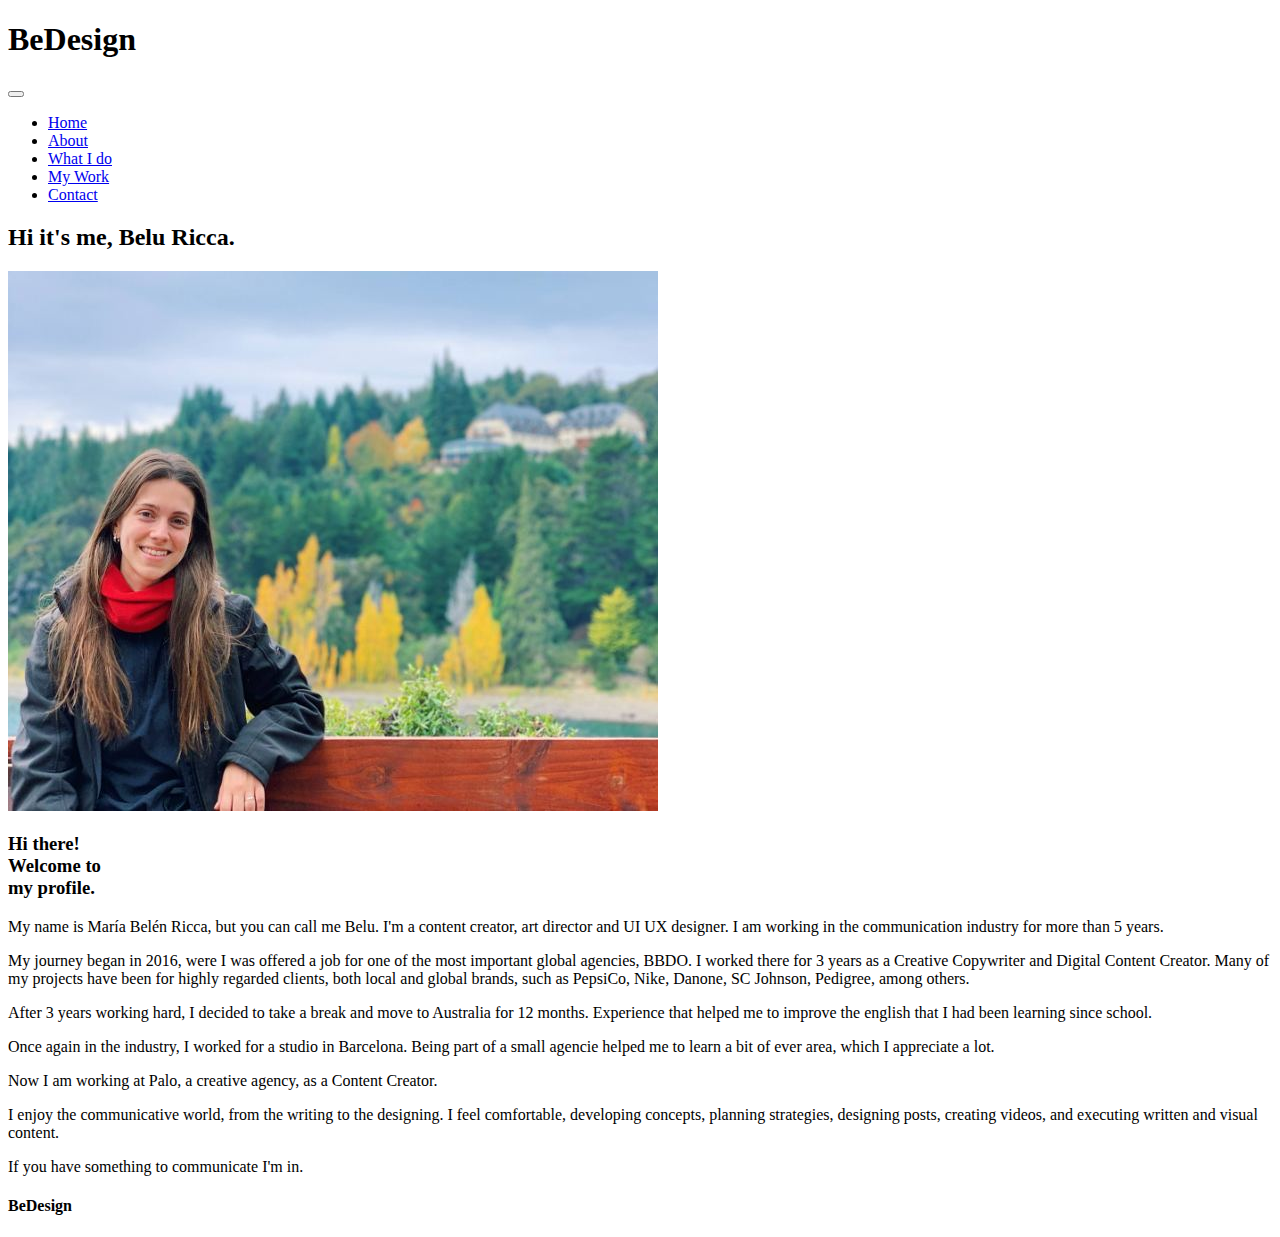
==== pages/about.html @ 592c56e3 "Creacion de todos los archivos html, styles y sass" ====
<!DOCTYPE html>
<html lang="en">
    <head>
        <meta charset="utf-8" />
        <meta name="viewport" content="width=device-width, initial-scale=1" />
        <title>BeDesign</title>
        <link href="https://cdn.jsdelivr.net/npm/bootstrap@5.2.2/dist/css/bootstrap.min.css"rel="stylesheet" integrity="sha384-Zenh87qX5JnK2Jl0vWa8Ck2rdkQ2Bzep5IDxbcnCeuOxjzrPF/et3URy9Bv1WTRi" crossorigin="anonymous"/>
        <link rel="stylesheet" href="https://cdnjs.cloudflare.com/ajax/libs/font-awesome/6.2.0/css/all.min.css" integrity="sha512-xh6O/CkQoPOWDdYTDqeRdPCVd1SpvCA9XXcUnZS2FmJNp1coAFzvtCN9BmamE+4aHK8yyUHUSCcJHgXloTyT2A==" crossorigin="anonymous" referrerpolicy="no-referrer" />
        <link rel="stylesheet" href="../styles/styles.css">
        <link rel="shortcut icon" href="../images/picwish.png" type="image/x-icon">
    </head>
    <body>
        <!-- Inicio barra de navegacion -->
        <nav class="navbar navbar-expand-lg">
            <div class="container-fluid">
                <h1 class="brand" >BeDesign</h1>
                <button class="navbar-toggler" type="button" data-bs-toggle="collapse" data-bs-target="#navbarSupportedContent" aria-controls="navbarSupportedContent" aria-expanded="false" aria-label="Toggle navigation">
                <span class="navbar-toggler-icon"></span>
                </button>
                <div class="collapse navbar-collapse" id="navbarSupportedContent">
                    <ul class="navbar-nav me-auto mb-2 mb-lg-0">
                        <li class="nav-item">
                            <a class="nav-link" href="index.html">Home</a>
                        </li>
                        <li class="nav-item">
                            <a class="nav-link activo" href="about.html">About</a>
                        </li>
                        <li class="nav-item">
                            <a class="nav-link" href="whatido.html">What I do</a>
                        </li>
                        <li class="nav-item">
                            <a class="nav-link" href="mywork.html">My Work</a>
                        </li>
                        <li class="nav-item">
                            <a class="nav-link" href="contact.html">Contact</a>
                        </li>
                    </ul>
                </div>
            </div>
        </nav>
        <!-- Fin barra de navegacion -->
        <main>
            <!-- Inicio texto bg negro -->
            <div class="text-black">
                <h2>Hi it's me, Belu Ricca.</h2>
            </div>
            <!-- Fin texto bg negro -->
            <!-- Inicio img y descripcion -->
            <div class="my-description">
                <div class="belu-photo">
                    <img src="../images/beli.jpg" alt="Belu Photo">
                </div>
                <div class="description">
                    <h3>Hi there!<br> Welcome to<br>my profile.</h3>
                    <p>My name is María Belén Ricca, but you can call me Belu. I'm a content creator, art director and UI UX designer. I am working in the communication industry for more than 5 years. </p>
                        <p> My journey began in 2016, were I was offered a job for one of the most important global agencies, BBDO. I worked there for 3 years as a Creative Copywriter and Digital Content Creator. Many of my projects have been for highly regarded clients, both local and global brands, such as PepsiCo, Nike, Danone, SC Johnson, Pedigree, among others.</p>
                        <p> After 3 years working hard, I decided to take a break and move to Australia for 12 months. Experience that helped me to improve the english that I had been learning since school. </p> 
                        <p>Once again in the industry, I worked for a studio in Barcelona. Being part of a small agencie helped me to learn a bit of ever area, which I appreciate a lot.</p>
                        <p> Now I am working at Palo, a creative agency, as a Content Creator.</p> 
                        <p>I enjoy the communicative world, from the writing to the designing. I feel comfortable, developing concepts, planning strategies, designing posts, creating videos, and executing written and visual content.</p>
                        <p>If you have something to communicate I'm in.</p>
                </div>
            </div>
            <!-- Fin img y descripcion -->
        </main>
        <!-- Inicio footer -->
        <footer>
            <h4>BeDesign</h4>
            <div class="social-medias">
                <a href="https://www.instagram.com/bedesignok/?hl=es" target="_blank"><i class="fa-brands fa-instagram"></i></a>
                <a href="https://www.linkedin.com/in/mariabelenricca/" target="_blank"><i class="fa-brands fa-linkedin-in"></i></a>
                <a href="https://www.behance.net/BeluRicca/projects" target="_blank"><i class="fa-brands fa-behance"></i></a>
                <a href="https://dribbble.com/BeluRicca" target="_blank"><i class="fa-brands fa-dribbble"></i></a>
            </div>
        </footer>
        <!-- fin footer -->





        <script src="https://cdn.jsdelivr.net/npm/bootstrap@5.2.2/dist/js/bootstrap.bundle.min.js" integrity="sha384-OERcA2EqjJCMA+/3y+gxIOqMEjwtxJY7qPCqsdltbNJuaOe923+mo//f6V8Qbsw3"crossorigin="anonymous"></script>
    </body>
</html>
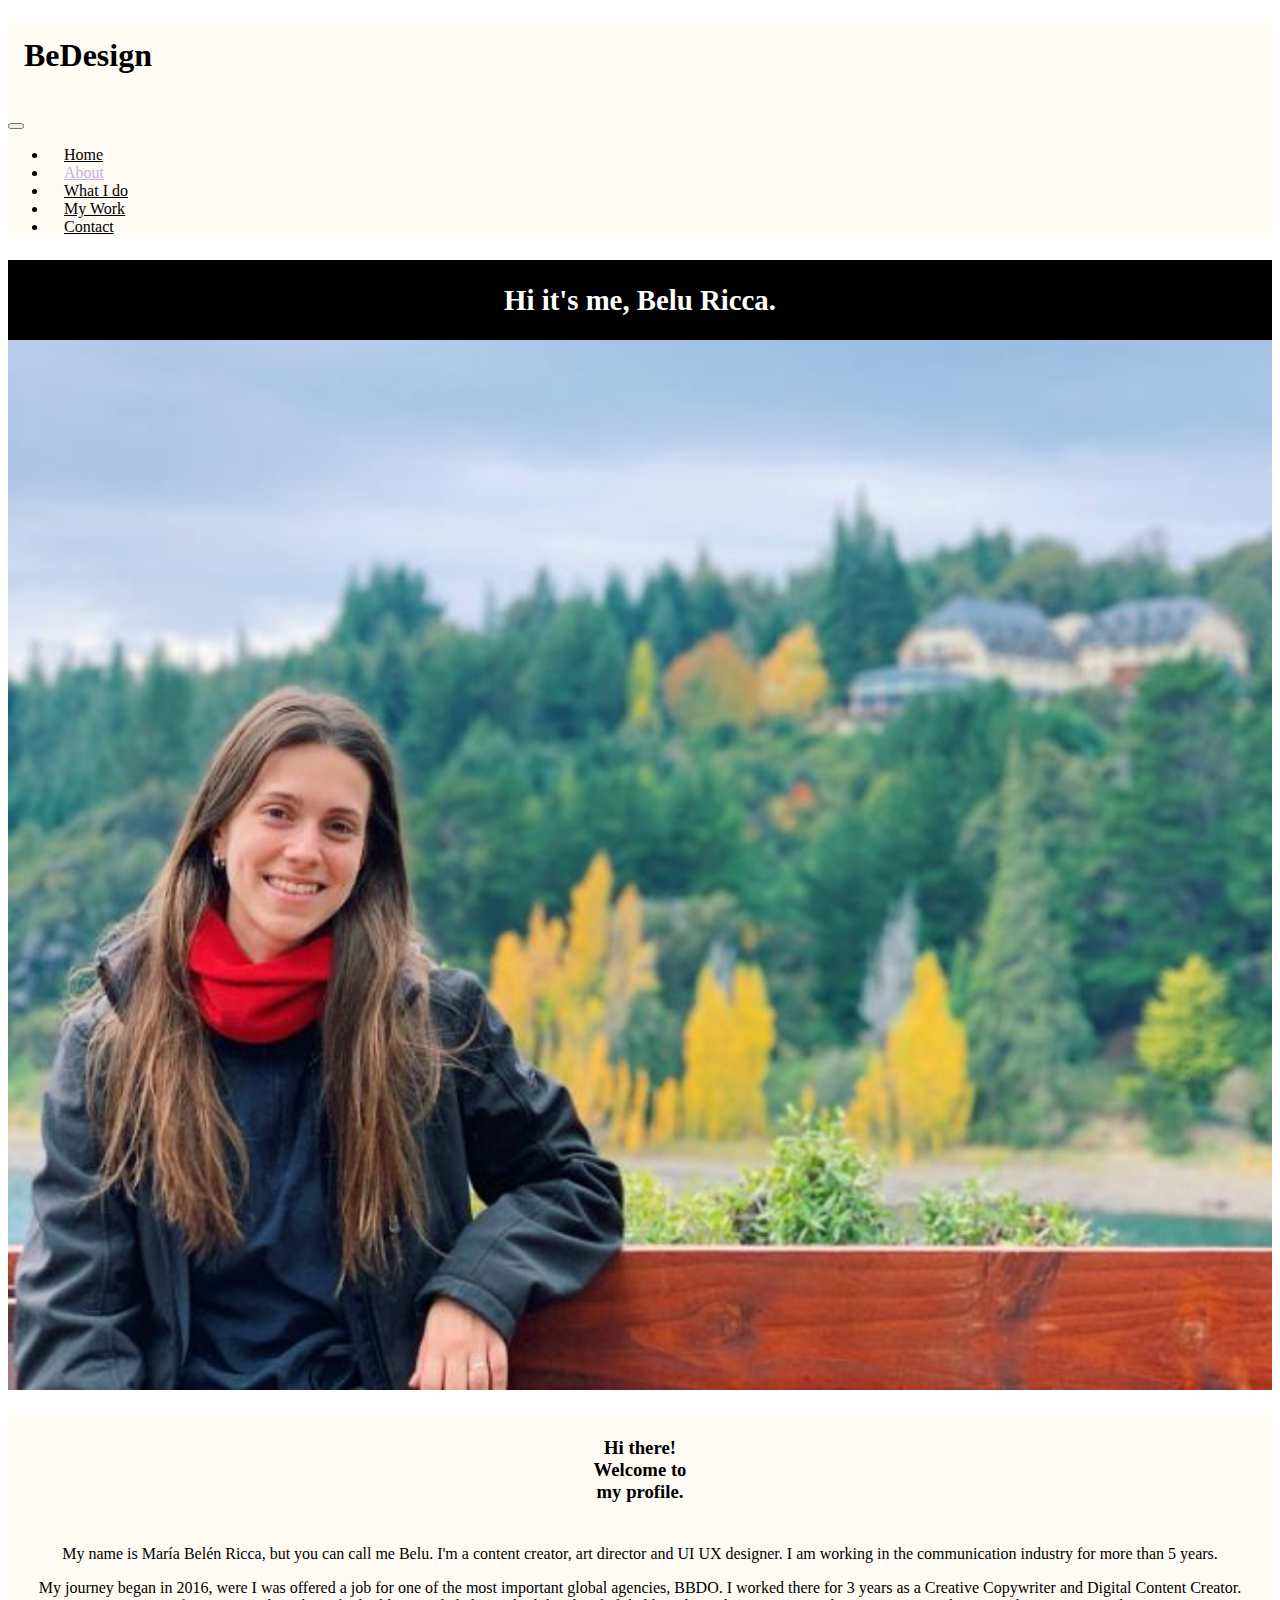
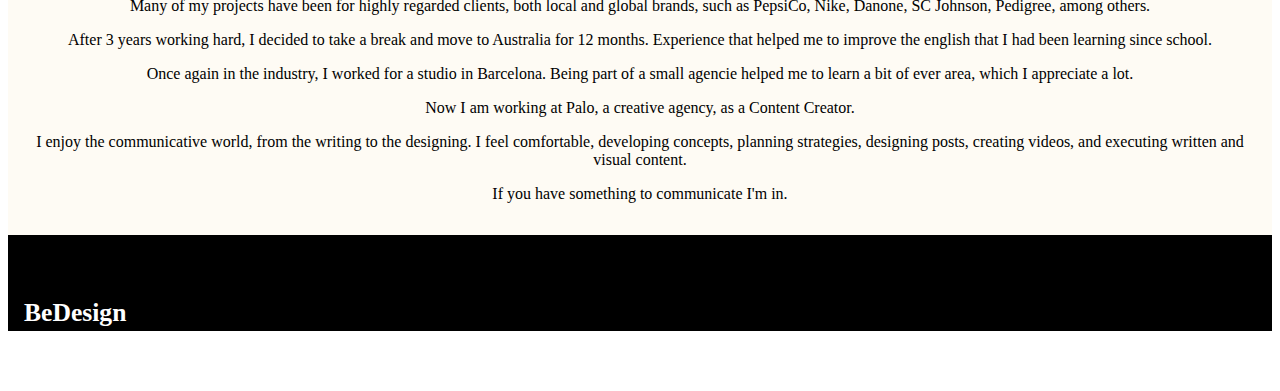
==== commit 13df5470: "Se agrega estilos a todos los html" ====
--- a/pages/about.html
+++ b/pages/about.html
@@ -6,7 +6,7 @@
         <title>BeDesign</title>
         <link href="https://cdn.jsdelivr.net/npm/bootstrap@5.2.2/dist/css/bootstrap.min.css"rel="stylesheet" integrity="sha384-Zenh87qX5JnK2Jl0vWa8Ck2rdkQ2Bzep5IDxbcnCeuOxjzrPF/et3URy9Bv1WTRi" crossorigin="anonymous"/>
         <link rel="stylesheet" href="https://cdnjs.cloudflare.com/ajax/libs/font-awesome/6.2.0/css/all.min.css" integrity="sha512-xh6O/CkQoPOWDdYTDqeRdPCVd1SpvCA9XXcUnZS2FmJNp1coAFzvtCN9BmamE+4aHK8yyUHUSCcJHgXloTyT2A==" crossorigin="anonymous" referrerpolicy="no-referrer" />
-        <link rel="stylesheet" href="../styles/styles.css">
+        <link rel="stylesheet" href="../styles/estilos.css">
         <link rel="shortcut icon" href="../images/picwish.png" type="image/x-icon">
     </head>
     <body>
@@ -53,12 +53,12 @@
                 <div class="description">
                     <h3>Hi there!<br> Welcome to<br>my profile.</h3>
                     <p>My name is María Belén Ricca, but you can call me Belu. I'm a content creator, art director and UI UX designer. I am working in the communication industry for more than 5 years. </p>
-                        <p> My journey began in 2016, were I was offered a job for one of the most important global agencies, BBDO. I worked there for 3 years as a Creative Copywriter and Digital Content Creator. Many of my projects have been for highly regarded clients, both local and global brands, such as PepsiCo, Nike, Danone, SC Johnson, Pedigree, among others.</p>
-                        <p> After 3 years working hard, I decided to take a break and move to Australia for 12 months. Experience that helped me to improve the english that I had been learning since school. </p> 
-                        <p>Once again in the industry, I worked for a studio in Barcelona. Being part of a small agencie helped me to learn a bit of ever area, which I appreciate a lot.</p>
-                        <p> Now I am working at Palo, a creative agency, as a Content Creator.</p> 
-                        <p>I enjoy the communicative world, from the writing to the designing. I feel comfortable, developing concepts, planning strategies, designing posts, creating videos, and executing written and visual content.</p>
-                        <p>If you have something to communicate I'm in.</p>
+                    <p> My journey began in 2016, were I was offered a job for one of the most important global agencies, BBDO. I worked there for 3 years as a Creative Copywriter and Digital Content Creator. Many of my projects have been for highly regarded clients, both local and global brands, such as PepsiCo, Nike, Danone, SC Johnson, Pedigree, among others.</p>
+                    <p> After 3 years working hard, I decided to take a break and move to Australia for 12 months. Experience that helped me to improve the english that I had been learning since school. </p> 
+                    <p>Once again in the industry, I worked for a studio in Barcelona. Being part of a small agencie helped me to learn a bit of ever area, which I appreciate a lot.</p>
+                    <p> Now I am working at Palo, a creative agency, as a Content Creator.</p> 
+                    <p>I enjoy the communicative world, from the writing to the designing. I feel comfortable, developing concepts, planning strategies, designing posts, creating videos, and executing written and visual content.</p>
+                    <p>If you have something to communicate I'm in.</p>
                 </div>
             </div>
             <!-- Fin img y descripcion -->
--- a/styles/estilos.css
+++ b/styles/estilos.css
@@ -0,0 +1,199 @@
+@import url("https://fonts.googleapis.com/css2?family=Poppins:wght@200;300&display=swap");
+nav {
+  background-color: #fefbf4;
+}
+nav h1 {
+  font-size: 2rem;
+  padding: 1rem 0 1rem 1rem;
+}
+nav .nav-item {
+  padding-left: 1rem;
+}
+nav .nav-link {
+  color: #000;
+}
+nav .activo {
+  color: #c8aee6;
+}
+
+.projects {
+  width: 100%;
+  background-color: #000;
+}
+.projects .projects-1, .projects .projects-2 {
+  display: grid;
+  grid-template-columns: 1fr 1fr;
+}
+.projects .projects-1 img, .projects .projects-2 img {
+  width: 100%;
+  padding: 0.5rem;
+  border-radius: 1rem;
+}
+.projects h2 {
+  color: #fff;
+  text-align: center;
+  font-size: 2rem;
+  padding: 1.5rem;
+}
+
+.mov {
+  width: 100%;
+  height: 5rem;
+  background-color: #f9e2c2;
+}
+.mov h3 {
+  font-size: 1.1rem;
+  text-align: center;
+  line-height: 5rem;
+}
+
+.card {
+  border: none;
+  text-align: center;
+  background-color: #fefbf4;
+}
+.card img {
+  border-radius: 0px !important;
+}
+.card .pepsico-modif, .card .saber-modif {
+  padding-bottom: 6rem;
+}
+.card .pepsico-modif h4, .card .saber-modif h4 {
+  font-size: 2rem;
+  padding-top: 2rem;
+}
+.card .pepsico-modif p, .card .saber-modif p {
+  font-size: 1.2rem;
+}
+.card .pepsico-modif a, .card .saber-modif a {
+  text-decoration: none;
+  font-size: 1.2rem;
+  color: #fff;
+  background-color: #000;
+  padding: 0.5rem 1rem;
+  border-radius: 0.5rem;
+}
+
+footer {
+  width: 100%;
+  height: 6rem;
+  background-color: #000;
+}
+footer h5, footer h4, footer h3 {
+  color: #fff;
+  font-size: 1.6rem;
+  margin-left: 1rem;
+  float: left;
+  line-height: 5.5rem;
+}
+footer .social-medias {
+  text-align: right;
+}
+footer .social-medias i {
+  color: #fff;
+  font-size: 1.3rem;
+  margin-right: 1rem;
+  line-height: 5.5rem;
+}
+
+.text-black {
+  width: 100%;
+  height: 5rem;
+  background-color: #000;
+  text-align: center;
+}
+.text-black h2 {
+  color: #fff;
+  line-height: 5rem;
+  font-size: 1.8rem;
+}
+
+.my-description {
+  width: 100%;
+  text-align: center;
+}
+.my-description img {
+  width: 100%;
+  object-fit: cover;
+}
+.my-description .description {
+  background-color: #fefbf4;
+  height: auto;
+}
+.my-description .description h3 {
+  padding: 1.5rem 0;
+}
+.my-description .description p {
+  padding: 0rem 1rem;
+}
+.my-description .description p:last-child {
+  padding-bottom: 2rem;
+  margin-bottom: 0px;
+}
+
+.text-modif {
+  background-color: #fefbf4;
+}
+.text-modif h3 {
+  padding-top: 5rem;
+  font-size: 2rem;
+}
+.text-modif p {
+  font-size: 1.1rem;
+  padding: 1rem 1rem 5rem 1rem;
+}
+
+.my-work {
+  width: 100%;
+  background-color: #fefbf4;
+  display: grid;
+  grid-template-columns: 1fr 1fr;
+}
+.my-work img {
+  width: 100%;
+  padding: 0.5rem;
+  border-radius: 1rem;
+}
+
+form {
+  width: 100%;
+  background-color: #fefbf4;
+  text-align: center;
+}
+form .name {
+  padding-top: 2rem;
+}
+form .name input {
+  width: 70%;
+}
+form div:not(.name, .enviar) {
+  padding-top: 1rem;
+}
+form div:not(.name, .enviar) input {
+  width: 70%;
+}
+
+input::placeholder, textarea::placeholder {
+  color: #000;
+  font-size: 1.2rem;
+  padding-left: 0.5rem;
+}
+
+textarea {
+  width: 70%;
+  resize: none;
+}
+
+.enviar {
+  padding: 1.5rem 0rem 3rem;
+}
+.enviar .btn-submit {
+  padding: 0.5rem 1rem;
+  color: #fff;
+  background-color: #000;
+  border: none;
+  border-radius: 0.5rem;
+  font-size: 1.2rem;
+}
+
+/*# sourceMappingURL=estilos.css.map */
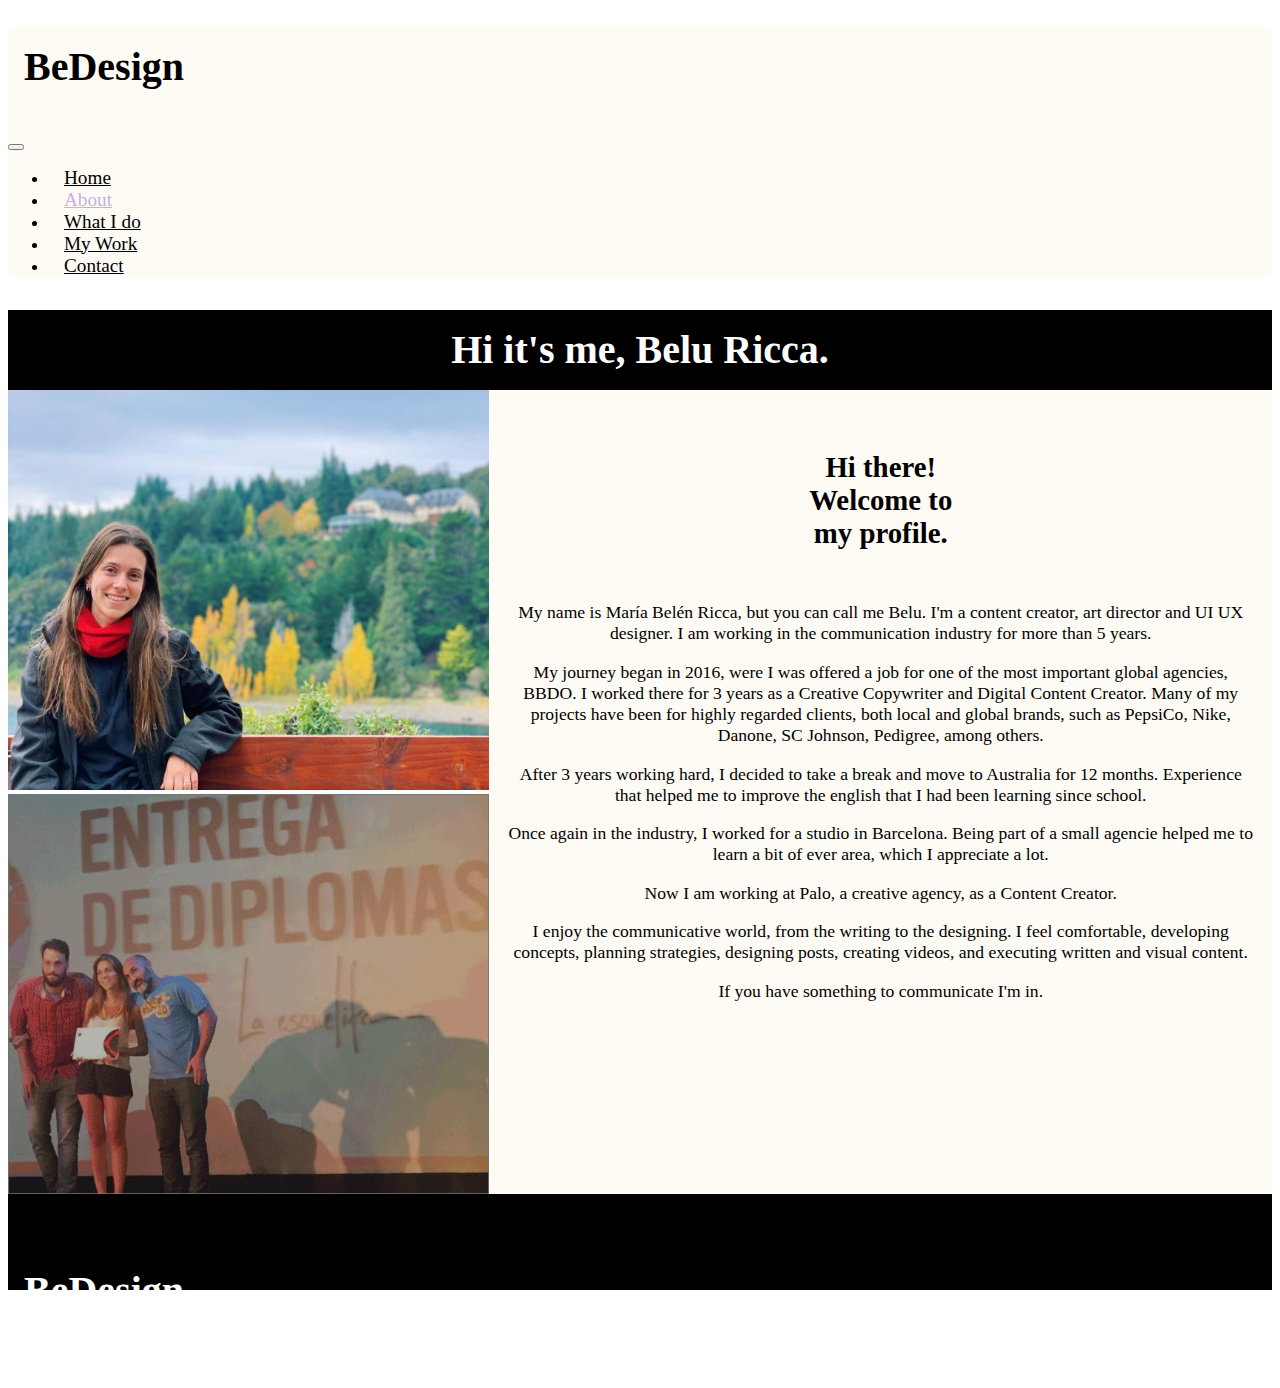
==== commit 07c946d6: "Se adapta para todos los dispositivos" ====
--- a/pages/about.html
+++ b/pages/about.html
@@ -20,7 +20,7 @@
                 <div class="collapse navbar-collapse" id="navbarSupportedContent">
                     <ul class="navbar-nav me-auto mb-2 mb-lg-0">
                         <li class="nav-item">
-                            <a class="nav-link" href="index.html">Home</a>
+                            <a class="nav-link" href="../index.html">Home</a>
                         </li>
                         <li class="nav-item">
                             <a class="nav-link activo" href="about.html">About</a>
@@ -50,6 +50,7 @@
                 <div class="belu-photo">
                     <img src="../images/beli.jpg" alt="Belu Photo">
                 </div>
+                <div class="belu-gif"></div>
                 <div class="description">
                     <h3>Hi there!<br> Welcome to<br>my profile.</h3>
                     <p>My name is María Belén Ricca, but you can call me Belu. I'm a content creator, art director and UI UX designer. I am working in the communication industry for more than 5 years. </p>
--- a/styles/estilos.css
+++ b/styles/estilos.css
@@ -42,8 +42,7 @@
   background-color: #f9e2c2;
 }
 .mov h3 {
-  font-size: 1.1rem;
-  text-align: center;
+  font-size: 1.5rem;
   line-height: 5rem;
 }
 
@@ -196,4 +195,195 @@
   font-size: 1.2rem;
 }
 
+@media screen and (min-width: 48rem) {
+  .navbar h1 {
+    font-size: 2.5rem;
+  }
+  .projects .projects-1, .projects .projects-2 {
+    grid-template-columns: 1fr 1fr 1fr;
+  }
+  .projects h2 {
+    font-size: 3rem;
+  }
+  .card .saber-modif, .card .pepsico-modif {
+    padding-bottom: 0rem;
+  }
+  .saber-hacer {
+    display: flex;
+    flex-direction: row-reverse;
+  }
+  footer h5, footer h4, footer h3 {
+    font-size: 2rem;
+  }
+  footer .social-medias i {
+    font-size: 1.4rem;
+  }
+  .text-modif h3 {
+    padding-top: 2rem;
+  }
+  .text-modif p {
+    padding: 0.5rem 1rem 1rem 1rem;
+  }
+  .img-left {
+    display: flex;
+    flex-direction: row-reverse;
+  }
+}
+@media screen and (min-width: 56.25rem) {
+  .nav-item a:hover {
+    color: #c8aee6;
+  }
+  .projects .projects-1, .projects .projects-2 {
+    grid-template-columns: repeat(6, 1fr);
+  }
+  .card .pepsico-modif h4, .card .saber-hacer h4 {
+    padding-top: 4rem;
+  }
+  .card .pepsico-modif a:hover, .card .saber-hacer a:hover {
+    background-color: #c8aee6;
+    transition: all 0.5s;
+  }
+  .text-black h2 {
+    font-size: 2.5rem;
+  }
+  .my-description {
+    display: grid;
+    grid-template-areas: "belu-photo description" "belu-gif description";
+  }
+  .my-description .belu-photo {
+    grid-area: belu-photo;
+  }
+  .my-description .belu-photo img {
+    height: 25rem;
+  }
+  .my-description .belu-gif {
+    grid-area: belu-gif;
+    height: 25rem;
+  }
+  .my-description .description {
+    grid-area: description;
+  }
+  .my-description .belu-gif {
+    background-image: url(../images/belu.gif);
+    background-position: center;
+    background-size: cover;
+  }
+  .text-modif h3 {
+    padding-top: 3rem;
+  }
+  .my-work {
+    grid-template-columns: 1fr 1fr 1fr;
+  }
+  .btn-submit:hover {
+    background-color: #c8aee6;
+    transition: all 0.5s;
+  }
+}
+@media screen and (min-width: 62rem) {
+  .text-modif h3 {
+    padding-top: 5rem;
+  }
+}
+@media screen and (min-width: 64rem) {
+  .nav-item a {
+    font-size: 1.2rem;
+  }
+  .projects h2 {
+    font-size: 3.5rem;
+  }
+  .mov marquee h3 {
+    font-size: 2rem;
+  }
+  .card .pepsico-modif h4 {
+    font-size: 2rem;
+  }
+  .card .pepsico-modif p {
+    font-size: 1.5rem;
+  }
+  .card .pepsico-modif a {
+    font-size: 1.5rem;
+  }
+  .card .saber-modif h4 {
+    font-size: 2rem;
+    padding-top: 5rem;
+  }
+  .card .saber-modif p {
+    font-size: 1.5rem;
+  }
+  .card .saber-modif a {
+    font-size: 1.5rem;
+  }
+  .my-description .description h3 {
+    font-size: 1.8rem;
+    padding-top: 2rem;
+  }
+  .my-description .description p {
+    font-size: 1.1rem;
+  }
+}
+.text-modif h3 {
+  font-size: 2rem;
+}
+.text-modif p {
+  font-size: 1.1rem;
+}
+
+@media screen and (min-width: 77.5rem) {
+  .card .pepsico-modif h4 {
+    padding-top: 6rem;
+  }
+  .card .pepsico-modif p {
+    padding-bottom: 2rem;
+  }
+  .card .saber-modif h4 {
+    padding-top: 8rem;
+  }
+  .card .saber-modif p {
+    padding-bottom: 2rem;
+  }
+  footer h5, footer h4, footer h3 {
+    font-size: 2.5rem;
+  }
+  footer .social-medias i {
+    font-size: 1.8rem;
+  }
+  .card .text-modif h3 {
+    padding-top: 7rem;
+    font-size: 2.5rem;
+  }
+  .card .text-modif p {
+    font-size: 1.4rem;
+  }
+}
+@media screen and (min-width: 90rem) {
+  .projects h2 {
+    font-size: 4rem;
+  }
+  .card .pepsico-modif h4 {
+    padding-top: 7.5rem;
+    font-size: 2.8rem;
+  }
+  .card .pepsico-modif p {
+    font-size: 1.7rem;
+  }
+  .card .saber-modif h4 {
+    padding-top: 8.5rem;
+    font-size: 2.8rem;
+  }
+  .card .saber-modif p {
+    font-size: 1.7rem;
+  }
+  .my-description .description h3 {
+    font-size: 2.5rem;
+  }
+  .my-description .description p {
+    font-size: 1.2rem;
+    padding-left: 5.5rem;
+    padding-right: 5.5rem;
+  }
+  .card .text-modif h3 {
+    padding-top: 8rem;
+  }
+}
+
 /*# sourceMappingURL=estilos.css.map */
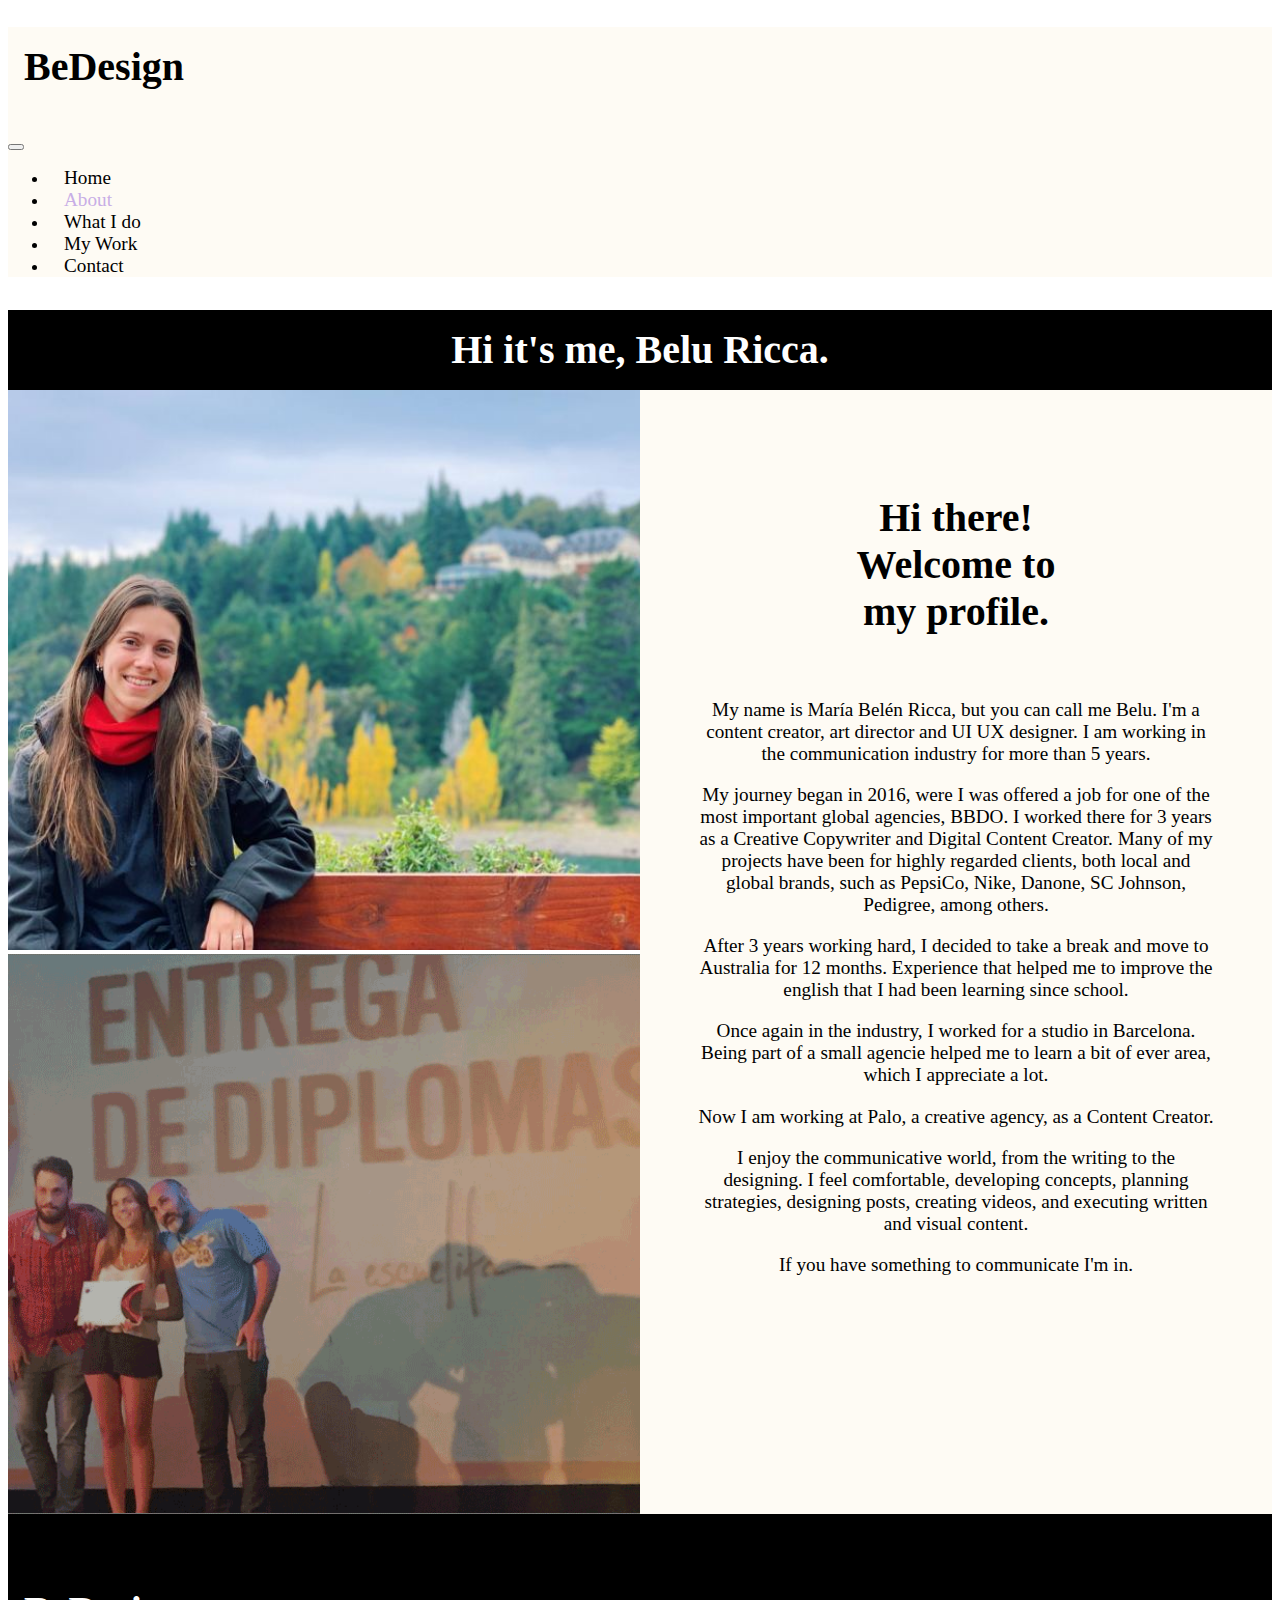
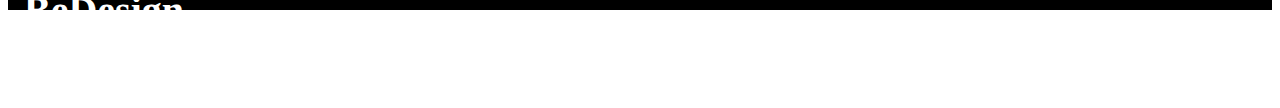
==== commit a95cf6bc: "Se agregan etiquetas meta description" ====
--- a/pages/about.html
+++ b/pages/about.html
@@ -3,7 +3,9 @@
     <head>
         <meta charset="utf-8" />
         <meta name="viewport" content="width=device-width, initial-scale=1" />
-        <title>BeDesign</title>
+        <meta name="description" content="I'm Belu Ricca, and here you can know about me.">
+        <meta name="keywords" content="Belu, About me, Description, my life.">
+        <title>About - BeDesign</title>
         <link href="https://cdn.jsdelivr.net/npm/bootstrap@5.2.2/dist/css/bootstrap.min.css"rel="stylesheet" integrity="sha384-Zenh87qX5JnK2Jl0vWa8Ck2rdkQ2Bzep5IDxbcnCeuOxjzrPF/et3URy9Bv1WTRi" crossorigin="anonymous"/>
         <link rel="stylesheet" href="https://cdnjs.cloudflare.com/ajax/libs/font-awesome/6.2.0/css/all.min.css" integrity="sha512-xh6O/CkQoPOWDdYTDqeRdPCVd1SpvCA9XXcUnZS2FmJNp1coAFzvtCN9BmamE+4aHK8yyUHUSCcJHgXloTyT2A==" crossorigin="anonymous" referrerpolicy="no-referrer" />
         <link rel="stylesheet" href="../styles/estilos.css">
@@ -13,12 +15,12 @@
         <!-- Inicio barra de navegacion -->
         <nav class="navbar navbar-expand-lg">
             <div class="container-fluid">
-                <h1 class="brand" >BeDesign</h1>
+                <a id="up" href="../index.html"><h1 class="brand" >BeDesign</h1></a>
                 <button class="navbar-toggler" type="button" data-bs-toggle="collapse" data-bs-target="#navbarSupportedContent" aria-controls="navbarSupportedContent" aria-expanded="false" aria-label="Toggle navigation">
                 <span class="navbar-toggler-icon"></span>
                 </button>
                 <div class="collapse navbar-collapse" id="navbarSupportedContent">
-                    <ul class="navbar-nav me-auto mb-2 mb-lg-0">
+                    <ul class="navbar-nav ms-auto mb-2 mb-lg-0">
                         <li class="nav-item">
                             <a class="nav-link" href="../index.html">Home</a>
                         </li>
@@ -66,7 +68,7 @@
         </main>
         <!-- Inicio footer -->
         <footer>
-            <h4>BeDesign</h4>
+            <a href="#up"><h4>BeDesign</h4></a>
             <div class="social-medias">
                 <a href="https://www.instagram.com/bedesignok/?hl=es" target="_blank"><i class="fa-brands fa-instagram"></i></a>
                 <a href="https://www.linkedin.com/in/mariabelenricca/" target="_blank"><i class="fa-brands fa-linkedin-in"></i></a>
--- a/styles/estilos.css
+++ b/styles/estilos.css
@@ -2,9 +2,13 @@
 nav {
   background-color: #fefbf4;
 }
-nav h1 {
+nav a {
+  text-decoration: none;
+}
+nav a h1 {
   font-size: 2rem;
   padding: 1rem 0 1rem 1rem;
+  color: #000;
 }
 nav .nav-item {
   padding-left: 1rem;
@@ -205,6 +209,24 @@
   .projects h2 {
     font-size: 3rem;
   }
+  .projects-1 img {
+    animation: fromLeft 2s linear;
+    overflow: hidden;
+  }
+  @keyframes fromLeft {
+    0% {
+      transform: translateX(-700%);
+    }
+  }
+  .projects-2 img {
+    animation: fromRight 2s linear;
+    overflow: hidden;
+  }
+  @keyframes fromRight {
+    0% {
+      transform: translateX(700%);
+    }
+  }
   .card .saber-modif, .card .pepsico-modif {
     padding-bottom: 0rem;
   }
@@ -218,6 +240,20 @@
   footer .social-medias i {
     font-size: 1.4rem;
   }
+  footer .social-medias i:hover {
+    color: #c8aee6;
+    transition: 0.5s;
+  }
+  .text-black h2 {
+    animation: textBlack 0.5s linear;
+    overflow: hidden;
+  }
+  @keyframes textBlack {
+    0% {
+      transform: translateY(-100%);
+      opacity: 0%;
+    }
+  }
   .text-modif h3 {
     padding-top: 2rem;
   }
@@ -227,6 +263,11 @@
   .img-left {
     display: flex;
     flex-direction: row-reverse;
+  }
+  .my-work img:hover {
+    transform: scale(1.03);
+    transition: 0.5s;
+    filter: grayscale(80%);
   }
 }
 @media screen and (min-width: 56.25rem) {
@@ -313,6 +354,15 @@
   .card .saber-modif a {
     font-size: 1.5rem;
   }
+  .my-description {
+    grid-template-columns: 1fr 1fr;
+  }
+  .my-description .belu-photo img {
+    height: 35rem;
+  }
+  .my-description .belu-gif {
+    height: 35rem;
+  }
   .my-description .description h3 {
     font-size: 1.8rem;
     padding-top: 2rem;
@@ -347,6 +397,15 @@
   footer .social-medias i {
     font-size: 1.8rem;
   }
+  .my-description .description h3 {
+    font-size: 2.5rem;
+    padding-top: 4rem;
+  }
+  .my-description .description p {
+    padding-left: 3.5rem;
+    padding-right: 3.5rem;
+    font-size: 1.2rem;
+  }
   .card .text-modif h3 {
     padding-top: 7rem;
     font-size: 2.5rem;
@@ -374,12 +433,14 @@
     font-size: 1.7rem;
   }
   .my-description .description h3 {
-    font-size: 2.5rem;
+    font-size: 3rem;
+    padding-top: 6rem;
   }
   .my-description .description p {
     font-size: 1.2rem;
-    padding-left: 5.5rem;
-    padding-right: 5.5rem;
+    padding-left: 6rem;
+    padding-right: 6rem;
+    font-size: 1.2rem;
   }
   .card .text-modif h3 {
     padding-top: 8rem;
